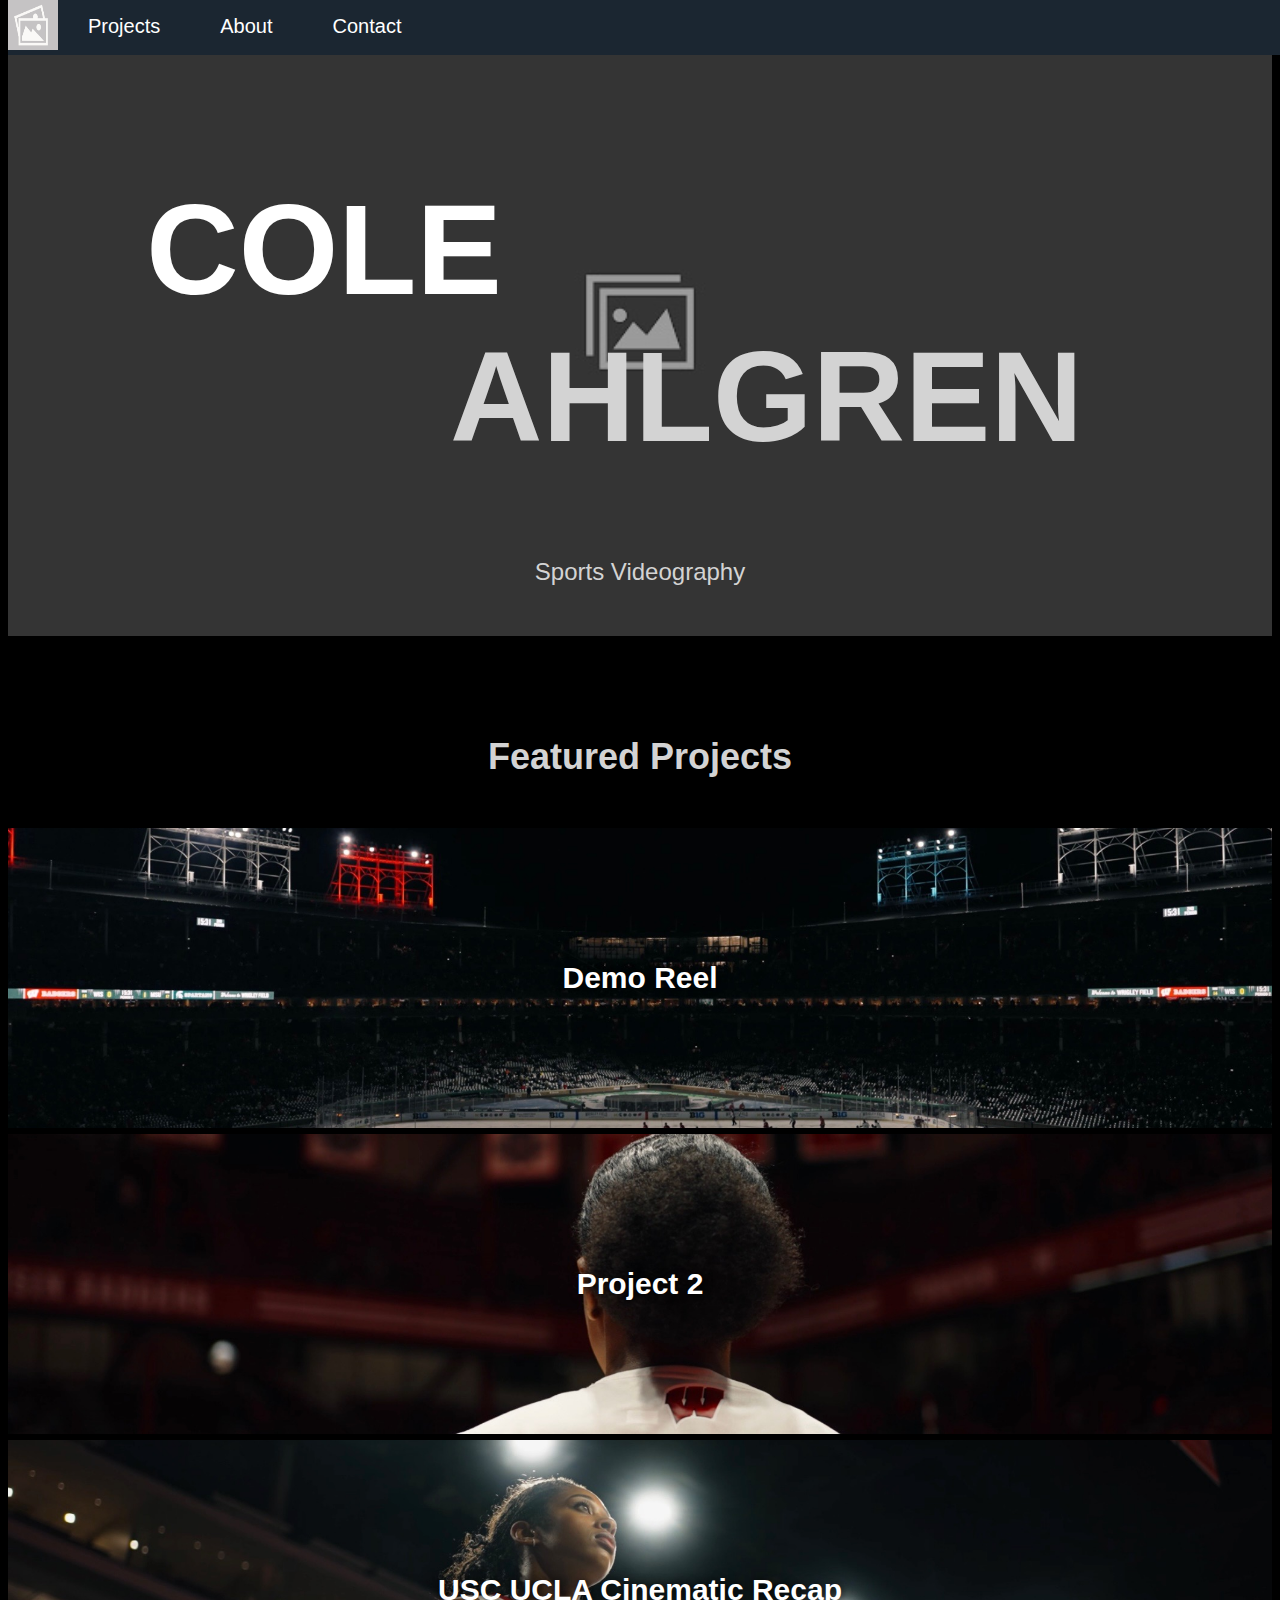
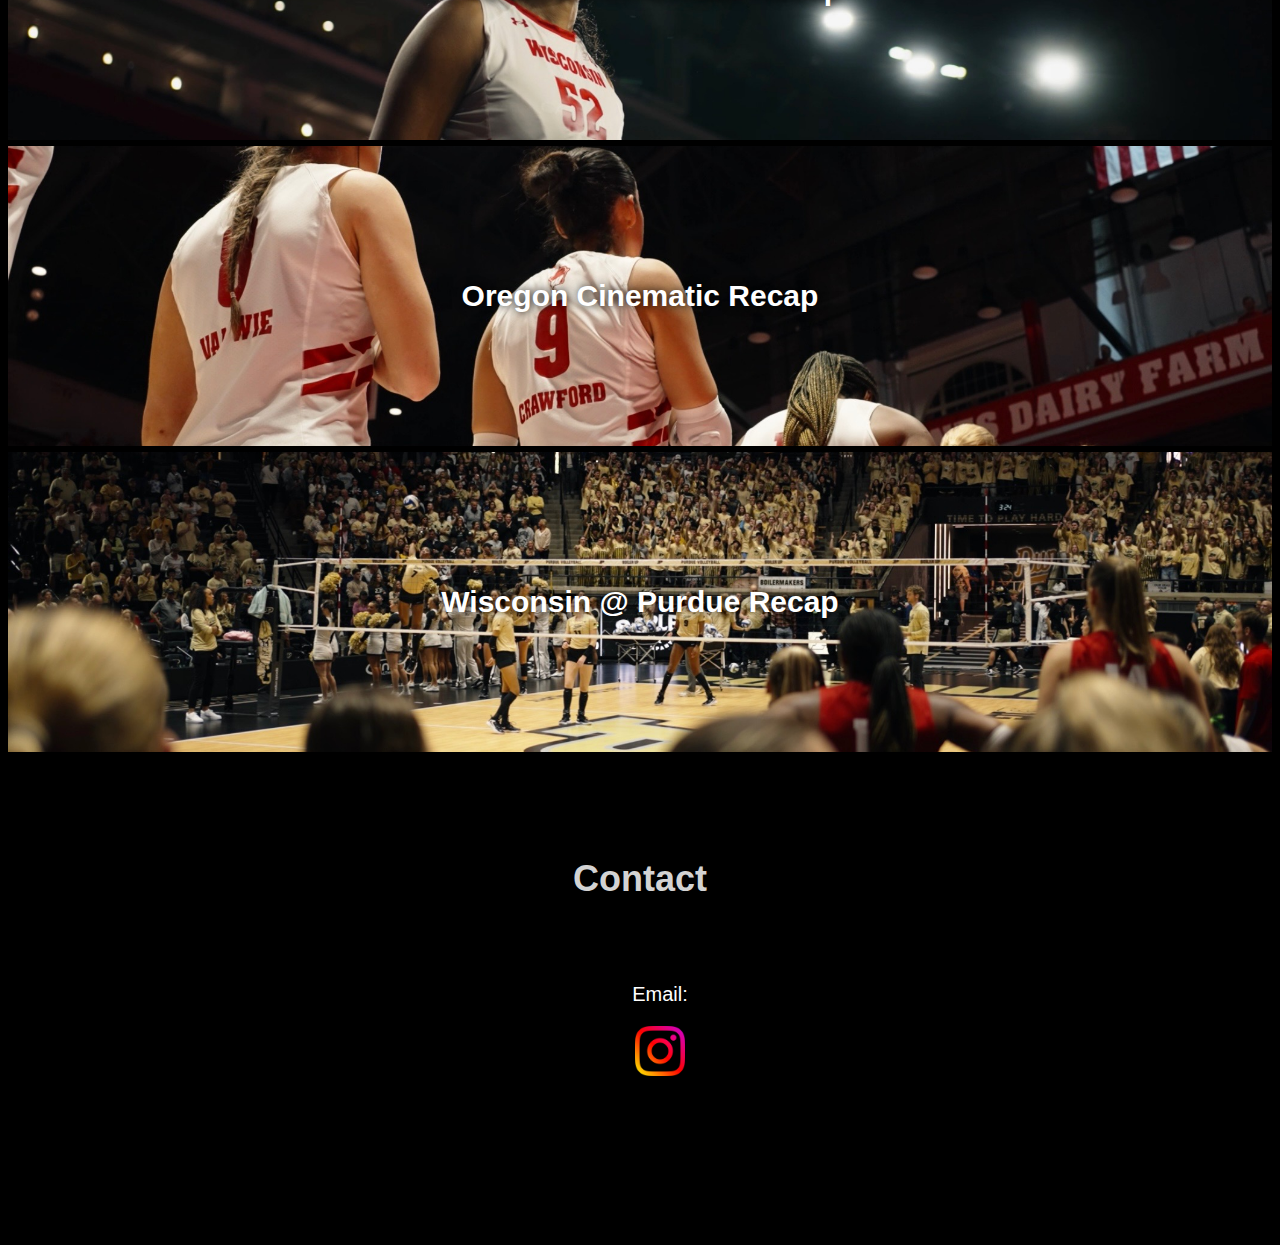
==== index.html @ 15a6d298 "Update index.html" ====
<!DOCTYPE html>
<html>
    <head>
        <title>COLE AHLGREN</title>
        <meta name="viewport" content="width=device-width, initial-scale=1.0">
        <link type="text/css" rel="stylesheet" href="main.css" />
        <style>

        </style>
    </head>
    <body>
      <body style="background-color:black;">
        <header style="z-index: 2;">

            <!-- Load an icon library to show a hamburger menu (bars) on small screens -->
                <link rel="stylesheet" href="https://cdnjs.cloudflare.com/ajax/libs/font-awesome/4.7.0/css/font-awesome.min.css">
                
                <div class="topnav" id="myTopnav">
                      <a href="https://kenquejadas.github.io/videography-portfolio/" class="active"><img src="images/placeholder.jpg" alt="alt text" style="width:50px;height:50px;padding:0px;"></a>
                      <a href="#projects" style="padding: 15px 30px;">Projects</a>
                      <a href="#about" style="padding: 15px 30px;">About</a>
                      <a href="#contact" style="padding: 15px 30px;">Contact</a>
                      <a href="javascript:void(0);" class="icon" onclick="myFunction()" style="padding: 15px 30px;">
                      <i class="fa fa-bars"></i>
                      </a>
                </div>
            
            <script>
                function myFunction() {
                  var x = document.getElementById("myTopnav");
                  if (x.className === "topnav") {
                    x.className += " responsive";
                  } else {
                    x.className = "topnav";
                  }
                }
            </script>

        </header>
         <div class="main-title" style="z-index: 0; position: sticky;">
            <br />
            <h1>
                <span style="padding-right:50%">COLE</span><br />
            	<span style="padding-left:20%; color:lightgray" >AHLGREN</span>
            </h1>
            <h3 class="header3">Sports Videography</h3>
        </div>
        
        <div id="projects" style="background-color: black; text-align: center;z-index: 0; position: sticky; width: 100%;">
            <h2>Featured Projects</h2>

<!-- Testing wide-screen projects button -->
            <div class="container">
              <a href="https://kenquejadas.github.io/videography-portfolio/projects">
                  <img src="images/IMG_5422.jpeg" alt="project thumbnail" style="width:100%;height:300px;z-index:0;object-fit:cover;">
              </a>
              <div class="image-text" ><a href="https://kenquejadas.github.io/videography-portfolio/project1">Demo Reel</a>
              </div>
            </div>
            <div class="container">
              <a href="https://kenquejadas.github.io/videography-portfolio/projects">
                  <img src="images/IMG_5425.jpeg" alt="project thumbnail" style="width:100%;height:300px;z-index:0;object-fit:cover;">
              </a>
              <div class="image-text" ><a href="https://kenquejadas.github.io/videography-portfolio/project2">Project 2</a>
              </div>
            </div>
            <div class="container">
              <a href="https://kenquejadas.github.io/videography-portfolio/projects">
                  <img src="images/IMG_5426.jpeg" alt="project thumbnail" style="width:100%;height:300px;z-index:0;object-fit:cover;">
              </a>
              <div class="image-text" ><a href="https://kenquejadas.github.io/videography-portfolio/project3">USC UCLA Cinematic Recap</a>
              </div>
            </div>
            <div class="container">
              <a href="https://kenquejadas.github.io/videography-portfolio/projects">
                  <img src="images/IMG_5429.jpeg" alt="project thumbnail" style="width:100%;height:300px;z-index:0;object-fit:cover;">
              </a>
              <div class="image-text" ><a href="https://kenquejadas.github.io/videography-portfolio/project4">Oregon Cinematic Recap</a>
              </div>
            </div>
            <div class="container">
              <a href="https://kenquejadas.github.io/videography-portfolio/projects">
                  <img src="images/IMG_5430.jpeg" alt="project thumbnail" style="width:100%;height:300px;z-index:0;object-fit:cover;">
              </a>
              <div class="image-text" ><a href="https://kenquejadas.github.io/videography-portfolio/project5">Wisconsin @ Purdue Recap</a>
              </div>
            </div>
    
        </div>

        <div id="contact" style="z-index: 0; position: sticky;">
            <h2>Contact</h2>
            <ul style="margin:5%; display: block; text-align: center;">
                    <li style="float:none;"><a style="font-size:20px;font-weight:normal;margin:5px;margin-bottom:20px;" href="mailto:someone@example.com">Email: </a>
                    <li style="float:none;"><a href="https://www.instagram.com/coleahlgren_/">
                        <img src="images/instagram.png" alt="Instagram" style="width:50px;height:50px; margin-bottom: 100px;"></a>
        </ul>
        </div>
        
    </body>
</html>
---- main.css ----
html {
  scroll-behavior: smooth;
}

/* TopNav responsive navigation bar */
.topnav {
  overflow: hidden;
  background-color: #1B2631;
  position: fixed; /* Set the navbar to fixed position */
  top: 0;
  width: 100%; /* Full width */
}

/* Style the links inside the navigation bar */
.topnav a {
  float: left;
  display: block;
  text-align: center;
  text-decoration: none;
  font-size: 20px;
  font-weight: normal;
}

/* Change the color of links on hover */
.topnav a:hover {
  color: lightblue;
  background-color: #212F3D;
}

/* Add an active class to highlight the current page */
.topnav a.active {
  color: #CCCCFF;
  background-color: 18212A;
}

/* Hide the link that should open and close the topnav on small screens */
.topnav .icon {
  display: none;
}
@media screen and (max-width: 600px) {
  .topnav a:not(:first-child) {display: none;}
  .topnav a.icon {
    float: right;
    display: block;
  }
}

@media screen and (max-width: 600px) {
  .topnav.responsive {position: relative;}
  .topnav.responsive .icon {
    position: absolute;
    right: 0;
    top: 0;
  }
  .topnav.responsive a {
    float: none;
    display: block;
    text-align: left;
  }
}

.main-title {
	background-image: url("images/placeholder-dark.jpg"); 
	background-size: contain;
	background-position: center;
}


/* ----------------------------------- */
/* WIDE SCREEN THUMBNAIL WITH TEXT */

/* Container holding the image and the text */
.container {
	position: relative;
	text-align: center;
	color: white;
	width: 100%;
}

.image-text a {
  position: absolute;
  top: 0%;
  line-height: 300px;
  z-index: 1;
  font-color: White;
  font-size: 30px;
  width: 100%;
  max-height: 300px;
  text-shadow: black 1px 0 10px;
}

.image-text a:hover {
  	background-color: Crimson;
	opacity: 0.8;
}

/* ----------------------------------- */

a {
	color: white;
	display: block;
	background-color: transparent;
	text-decoration: none;
	font-weight: bold;
	font-size: 24px;
	font-family: Helvetica, Arial, sans-serif;
}

.CTA {
 	color: #AFEEEE;
	display: block;
	display: inline;
	padding: 8px;
	border-radius: 20px;
	background-color: #76D7C4;
	text-decoration: none;
	text-color: white;
	font-weight: bold;
	font-size: 28px;
	font-family: Helvetica, Arial, sans-serif;
}

header {
	font-family: Helvetica, Arial, sans-serif;
	position: fixed;
	top: 0;
	width: 100%;
      }

h1 {
	text-align: center;
	color: white;
	margin-top: 150px;
	margin-bottom: 2px;
	font-size: 10vw;
	font-family: Helvetica, Arial, sans-serif;
}
.header3 {
	text-align: center;
	color: LightGray;
	padding-top: 5vw;
	padding-bottom: 50px;
	font-size: 24px;
	font-weight: normal;
	font-family: Helvetica, Arial, sans-serif;
}

h2 {
	text-align: center;
	color: lightgrey;
	padding-top: 70px;
  	padding-left: 8%;
	padding-right: 8%;
	padding-bottom: 20px;
	font-size: 36px;
	font-family: Helvetica, Arial, sans-serif;
}

h3 {
	color: lightgrey;
  	padding-left: 8%;
	padding-right: 8%;
	padding-bottom: 20px;
	font-size: 5vw;
	font-family: Helvetica, Arial, sans-serif;
}

p {
  	text-align: left;
	color: #DCDCDC;
	margin-bottom: 15px;
	font-family: Helvetica, Arial, sans-serif;
	line-height: 1.5;
}
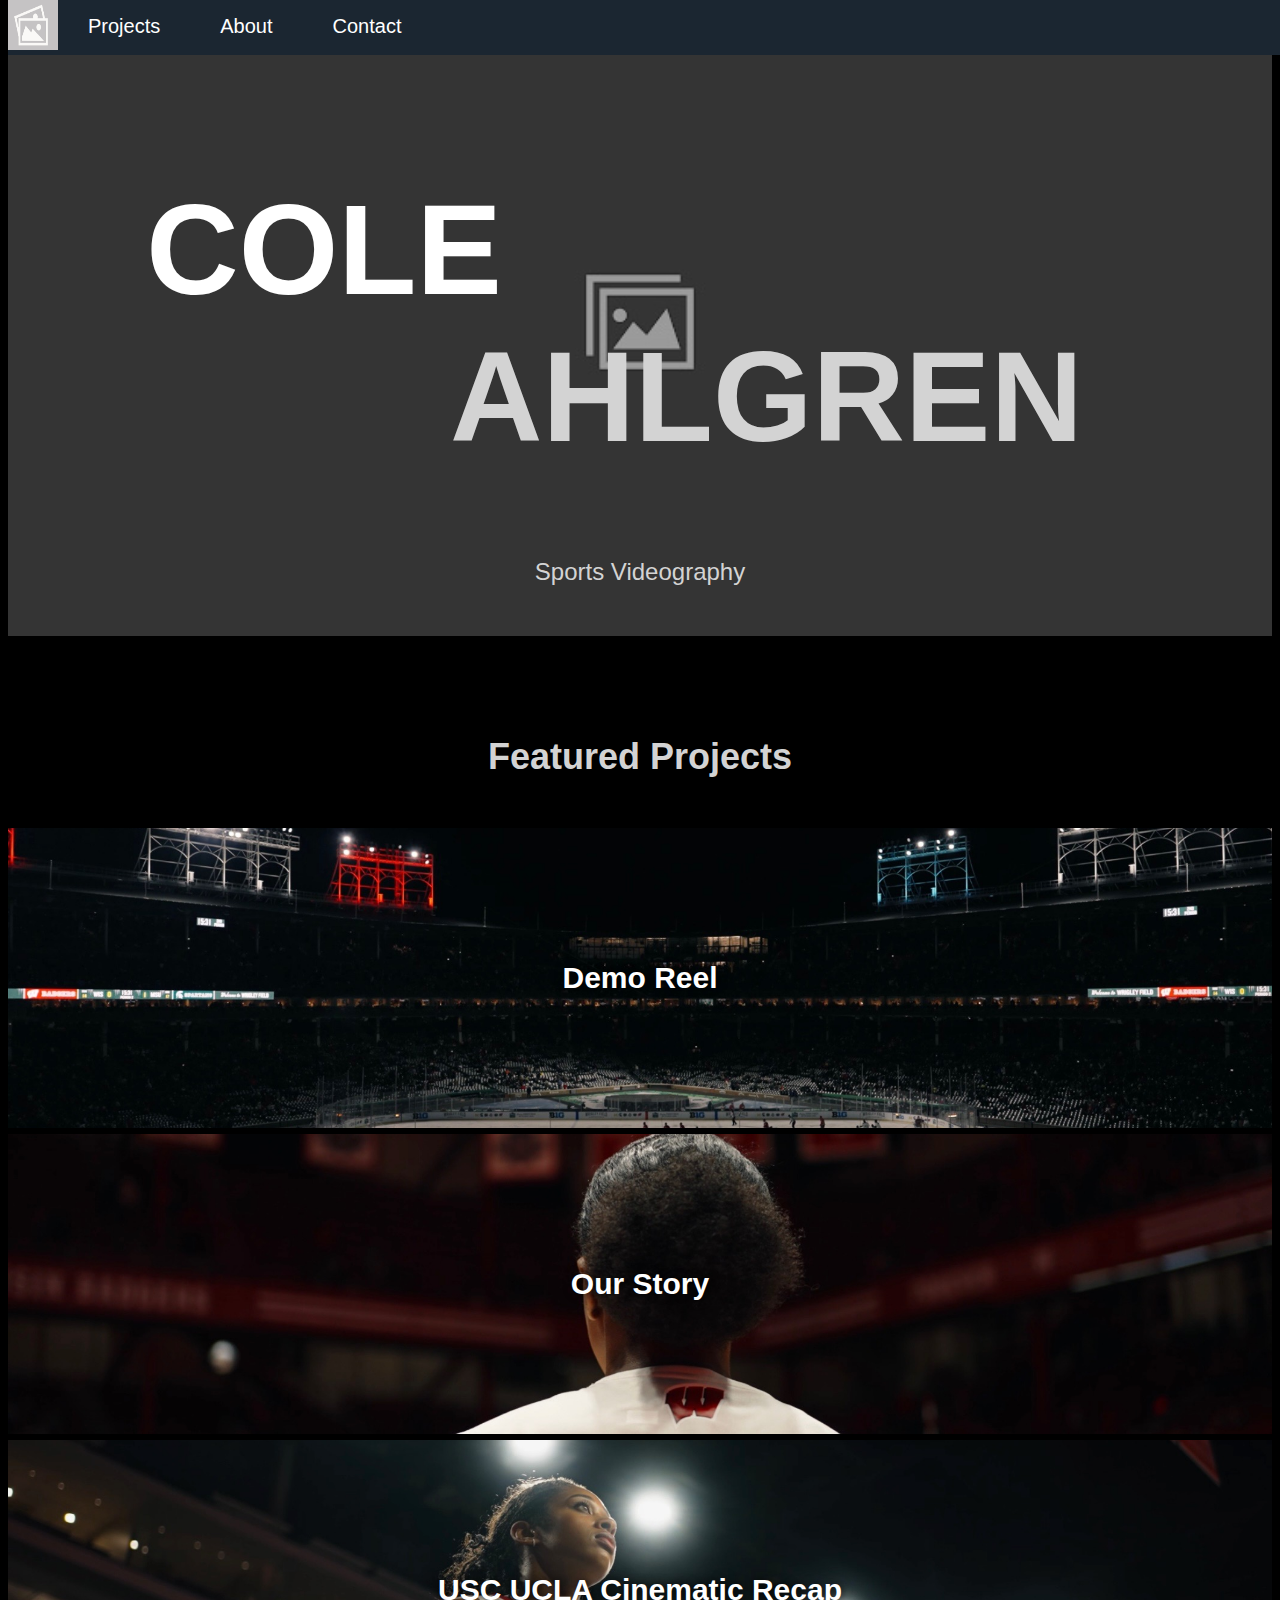
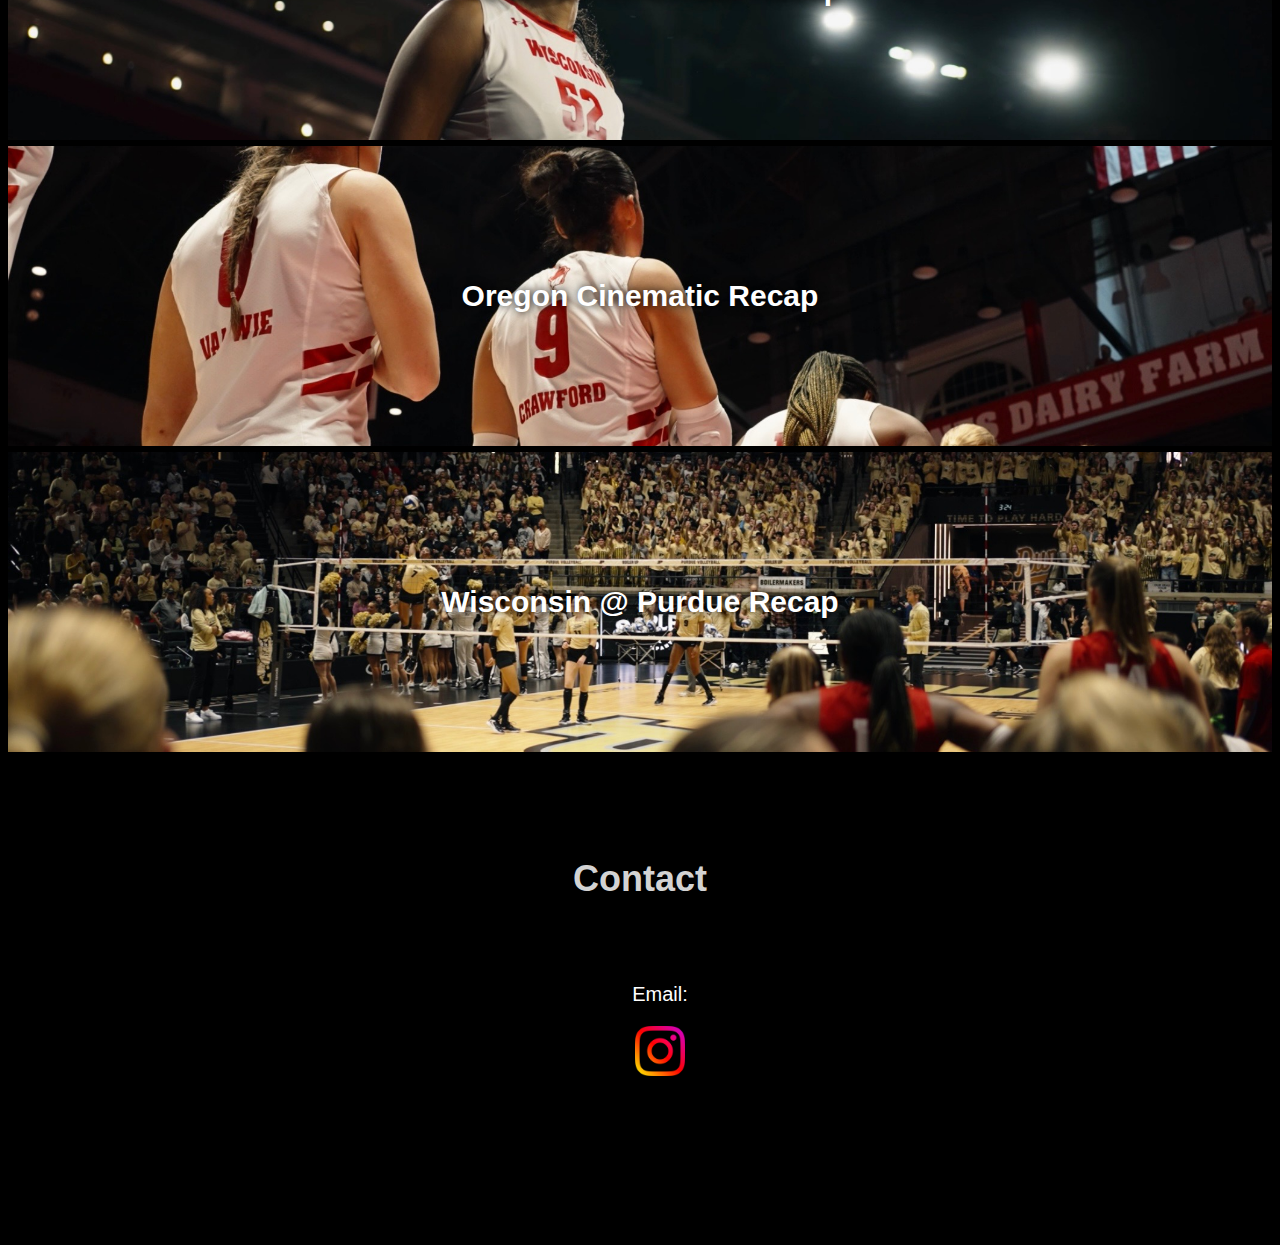
==== commit 123429f6: "Update index.html" ====
--- a/index.html
+++ b/index.html
@@ -61,7 +61,7 @@
               <a href="https://kenquejadas.github.io/videography-portfolio/projects">
                   <img src="images/IMG_5425.jpeg" alt="project thumbnail" style="width:100%;height:300px;z-index:0;object-fit:cover;">
               </a>
-              <div class="image-text" ><a href="https://kenquejadas.github.io/videography-portfolio/project2">Project 2</a>
+              <div class="image-text" ><a href="https://kenquejadas.github.io/videography-portfolio/project2">Our Story</a>
               </div>
             </div>
             <div class="container">
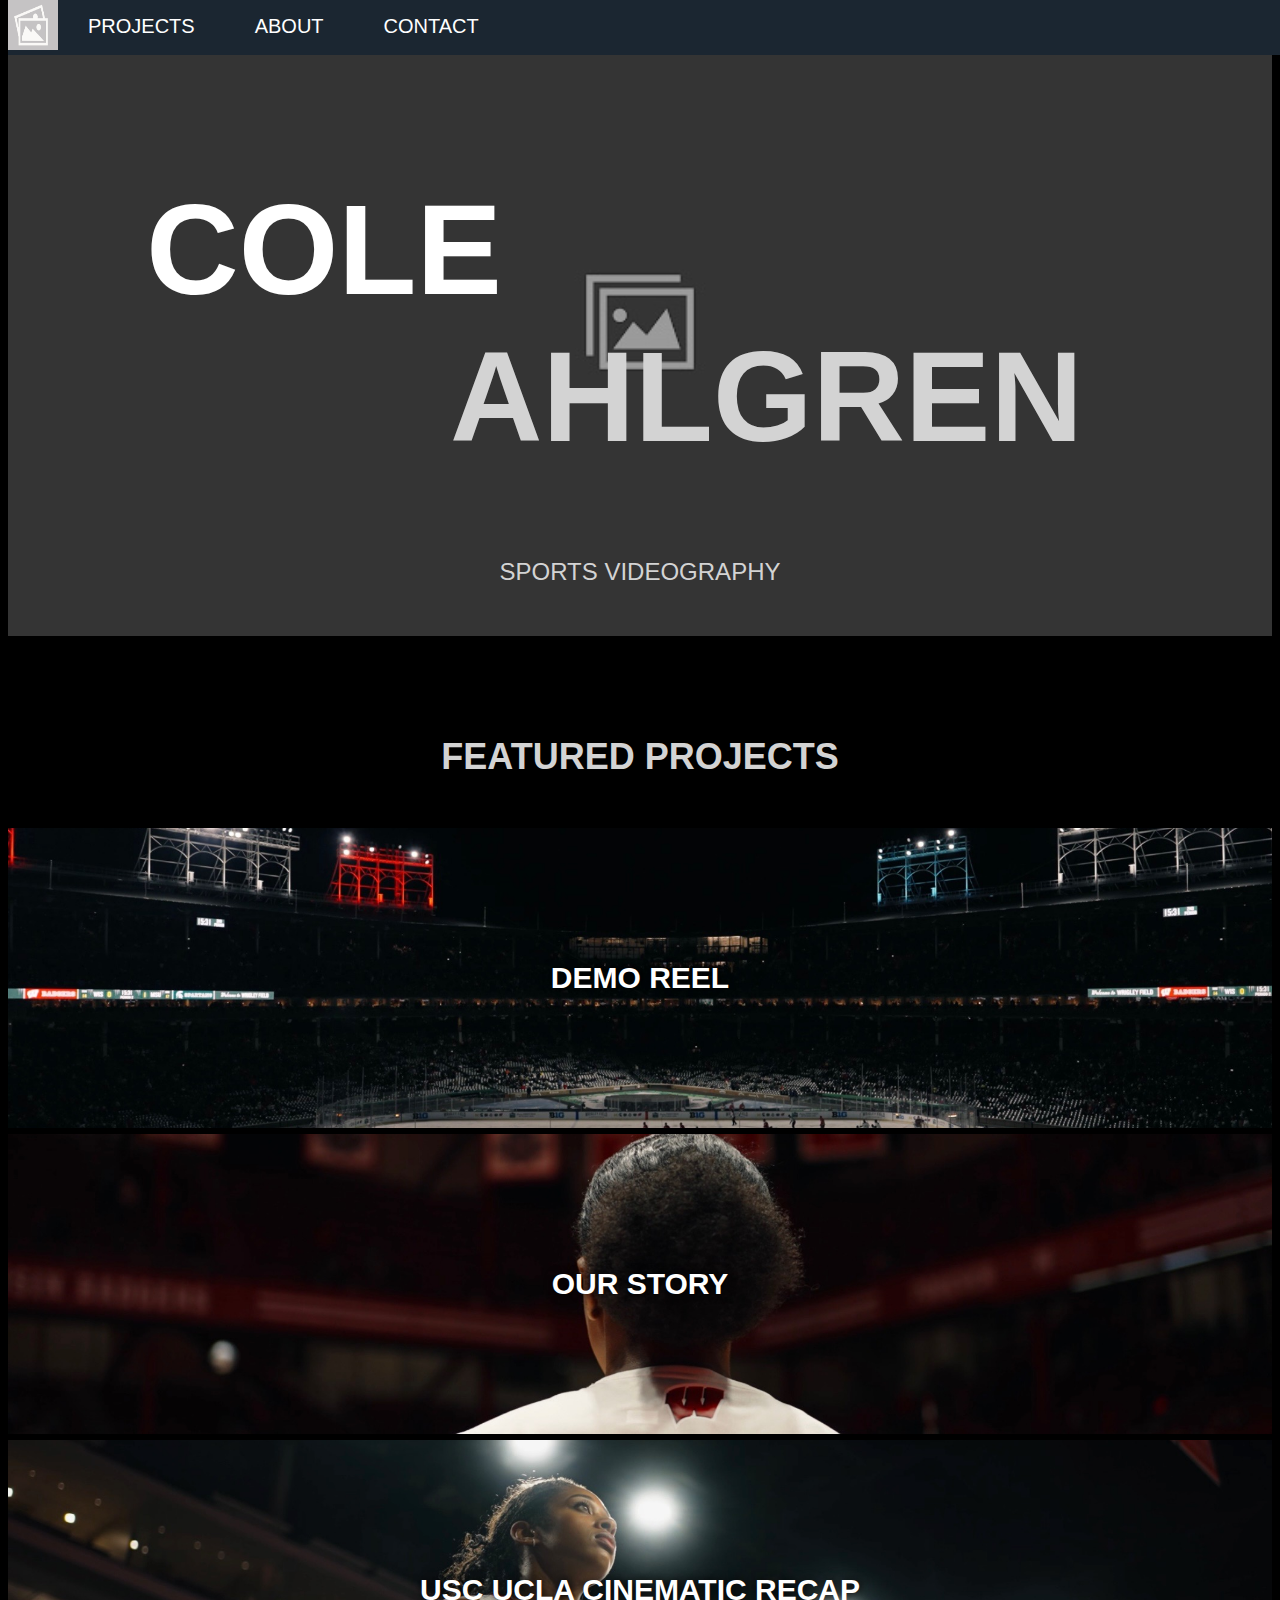
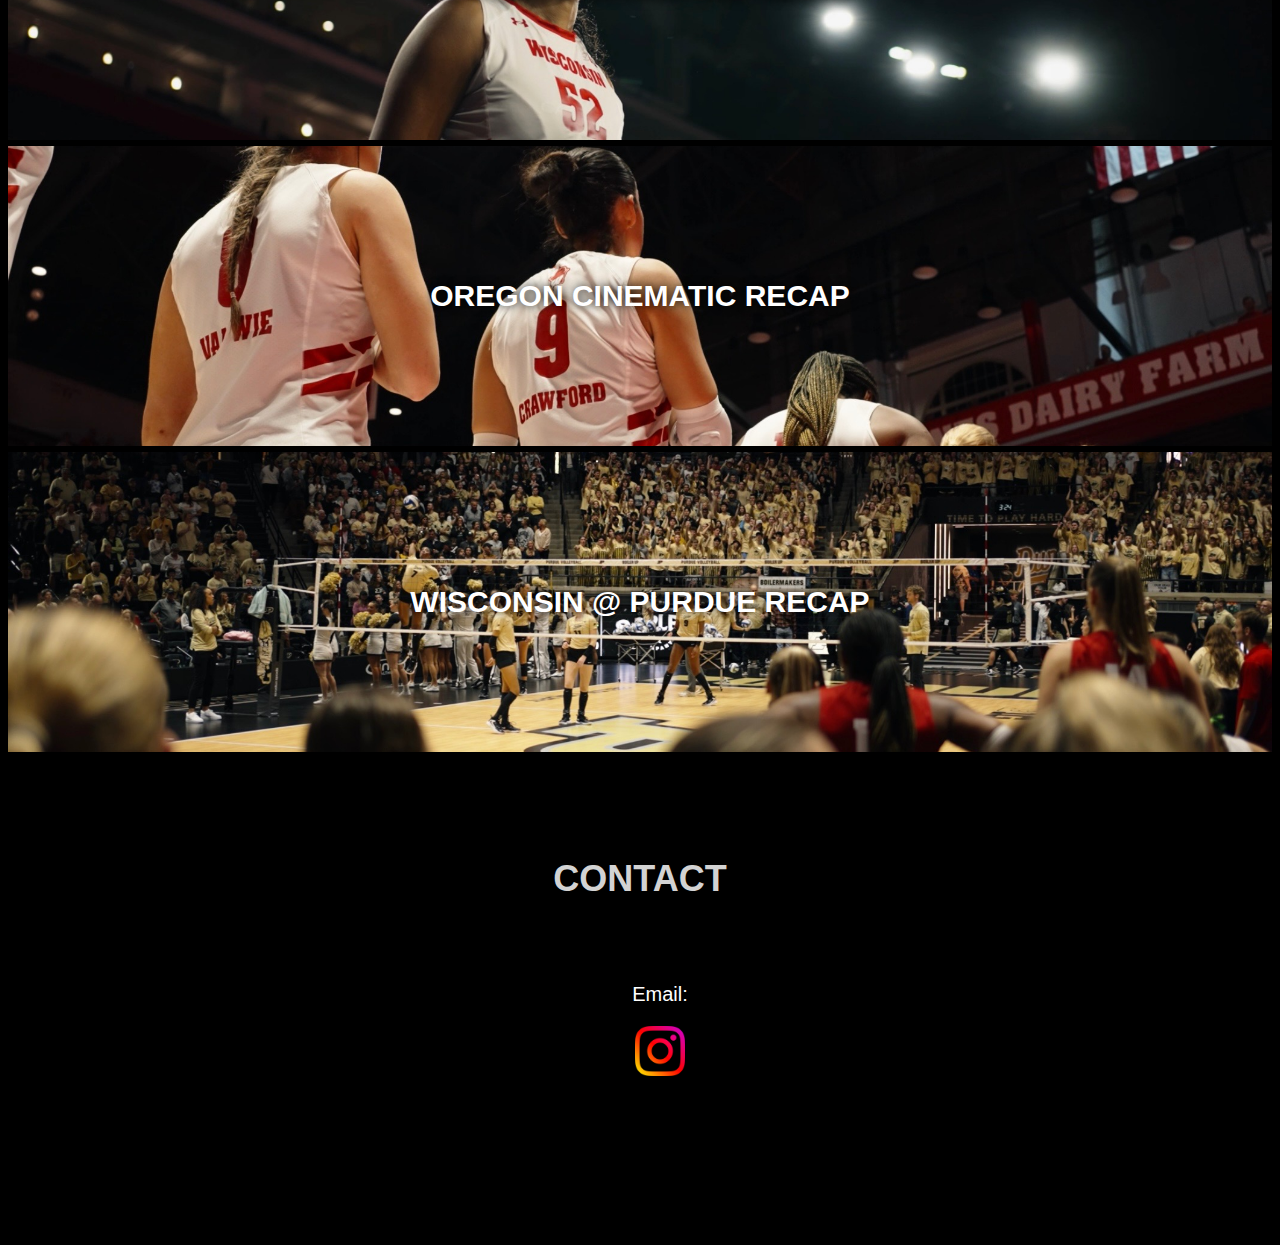
==== commit a8fef4b9: "Update index.html" ====
--- a/index.html
+++ b/index.html
@@ -17,9 +17,9 @@
                 
                 <div class="topnav" id="myTopnav">
                       <a href="https://kenquejadas.github.io/videography-portfolio/" class="active"><img src="images/placeholder.jpg" alt="alt text" style="width:50px;height:50px;padding:0px;"></a>
-                      <a href="#projects" style="padding: 15px 30px;">Projects</a>
-                      <a href="#about" style="padding: 15px 30px;">About</a>
-                      <a href="#contact" style="padding: 15px 30px;">Contact</a>
+                      <a href="#projects" style="padding: 15px 30px;">PROJECTS</a>
+                      <a href="#about" style="padding: 15px 30px;">ABOUT</a>
+                      <a href="#contact" style="padding: 15px 30px;">CONTACT</a>
                       <a href="javascript:void(0);" class="icon" onclick="myFunction()" style="padding: 15px 30px;">
                       <i class="fa fa-bars"></i>
                       </a>
@@ -43,53 +43,53 @@
                 <span style="padding-right:50%">COLE</span><br />
             	<span style="padding-left:20%; color:lightgray" >AHLGREN</span>
             </h1>
-            <h3 class="header3">Sports Videography</h3>
+            <h3 class="header3">SPORTS VIDEOGRAPHY</h3>
         </div>
         
         <div id="projects" style="background-color: black; text-align: center;z-index: 0; position: sticky; width: 100%;">
-            <h2>Featured Projects</h2>
+            <h2>FEATURED PROJECTS</h2>
 
 <!-- Testing wide-screen projects button -->
             <div class="container">
               <a href="https://kenquejadas.github.io/videography-portfolio/projects">
                   <img src="images/IMG_5422.jpeg" alt="project thumbnail" style="width:100%;height:300px;z-index:0;object-fit:cover;">
               </a>
-              <div class="image-text" ><a href="https://kenquejadas.github.io/videography-portfolio/project1">Demo Reel</a>
+              <div class="image-text" ><a href="https://kenquejadas.github.io/videography-portfolio/project1">DEMO REEL</a>
               </div>
             </div>
             <div class="container">
               <a href="https://kenquejadas.github.io/videography-portfolio/projects">
                   <img src="images/IMG_5425.jpeg" alt="project thumbnail" style="width:100%;height:300px;z-index:0;object-fit:cover;">
               </a>
-              <div class="image-text" ><a href="https://kenquejadas.github.io/videography-portfolio/project2">Our Story</a>
+              <div class="image-text" ><a href="https://kenquejadas.github.io/videography-portfolio/project2">OUR STORY</a>
               </div>
             </div>
             <div class="container">
               <a href="https://kenquejadas.github.io/videography-portfolio/projects">
                   <img src="images/IMG_5426.jpeg" alt="project thumbnail" style="width:100%;height:300px;z-index:0;object-fit:cover;">
               </a>
-              <div class="image-text" ><a href="https://kenquejadas.github.io/videography-portfolio/project3">USC UCLA Cinematic Recap</a>
+              <div class="image-text" ><a href="https://kenquejadas.github.io/videography-portfolio/project3">USC UCLA CINEMATIC RECAP</a>
               </div>
             </div>
             <div class="container">
               <a href="https://kenquejadas.github.io/videography-portfolio/projects">
                   <img src="images/IMG_5429.jpeg" alt="project thumbnail" style="width:100%;height:300px;z-index:0;object-fit:cover;">
               </a>
-              <div class="image-text" ><a href="https://kenquejadas.github.io/videography-portfolio/project4">Oregon Cinematic Recap</a>
+              <div class="image-text" ><a href="https://kenquejadas.github.io/videography-portfolio/project4">OREGON CINEMATIC RECAP</a>
               </div>
             </div>
             <div class="container">
               <a href="https://kenquejadas.github.io/videography-portfolio/projects">
                   <img src="images/IMG_5430.jpeg" alt="project thumbnail" style="width:100%;height:300px;z-index:0;object-fit:cover;">
               </a>
-              <div class="image-text" ><a href="https://kenquejadas.github.io/videography-portfolio/project5">Wisconsin @ Purdue Recap</a>
+              <div class="image-text" ><a href="https://kenquejadas.github.io/videography-portfolio/project5">WISCONSIN @ PURDUE RECAP</a>
               </div>
             </div>
     
         </div>
 
         <div id="contact" style="z-index: 0; position: sticky;">
-            <h2>Contact</h2>
+            <h2>CONTACT</h2>
             <ul style="margin:5%; display: block; text-align: center;">
                     <li style="float:none;"><a style="font-size:20px;font-weight:normal;margin:5px;margin-bottom:20px;" href="mailto:someone@example.com">Email: </a>
                     <li style="float:none;"><a href="https://www.instagram.com/coleahlgren_/">
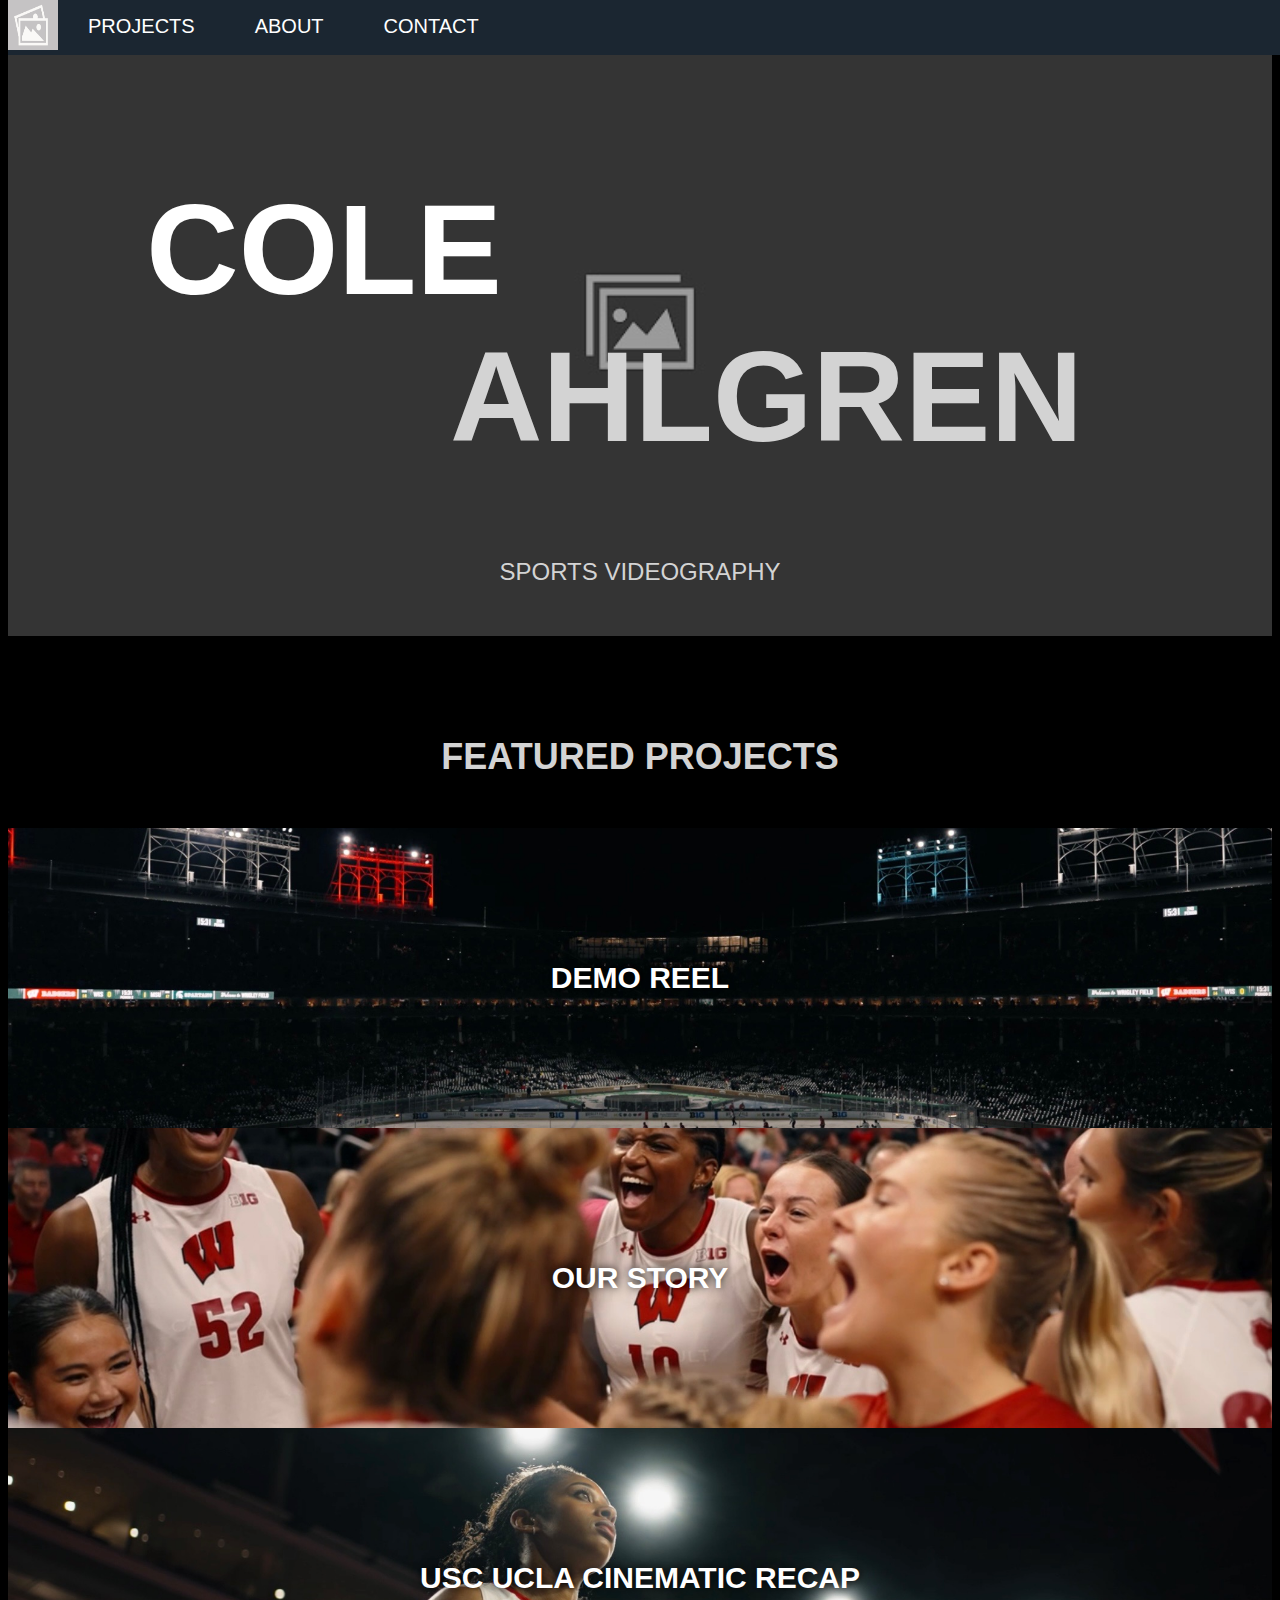
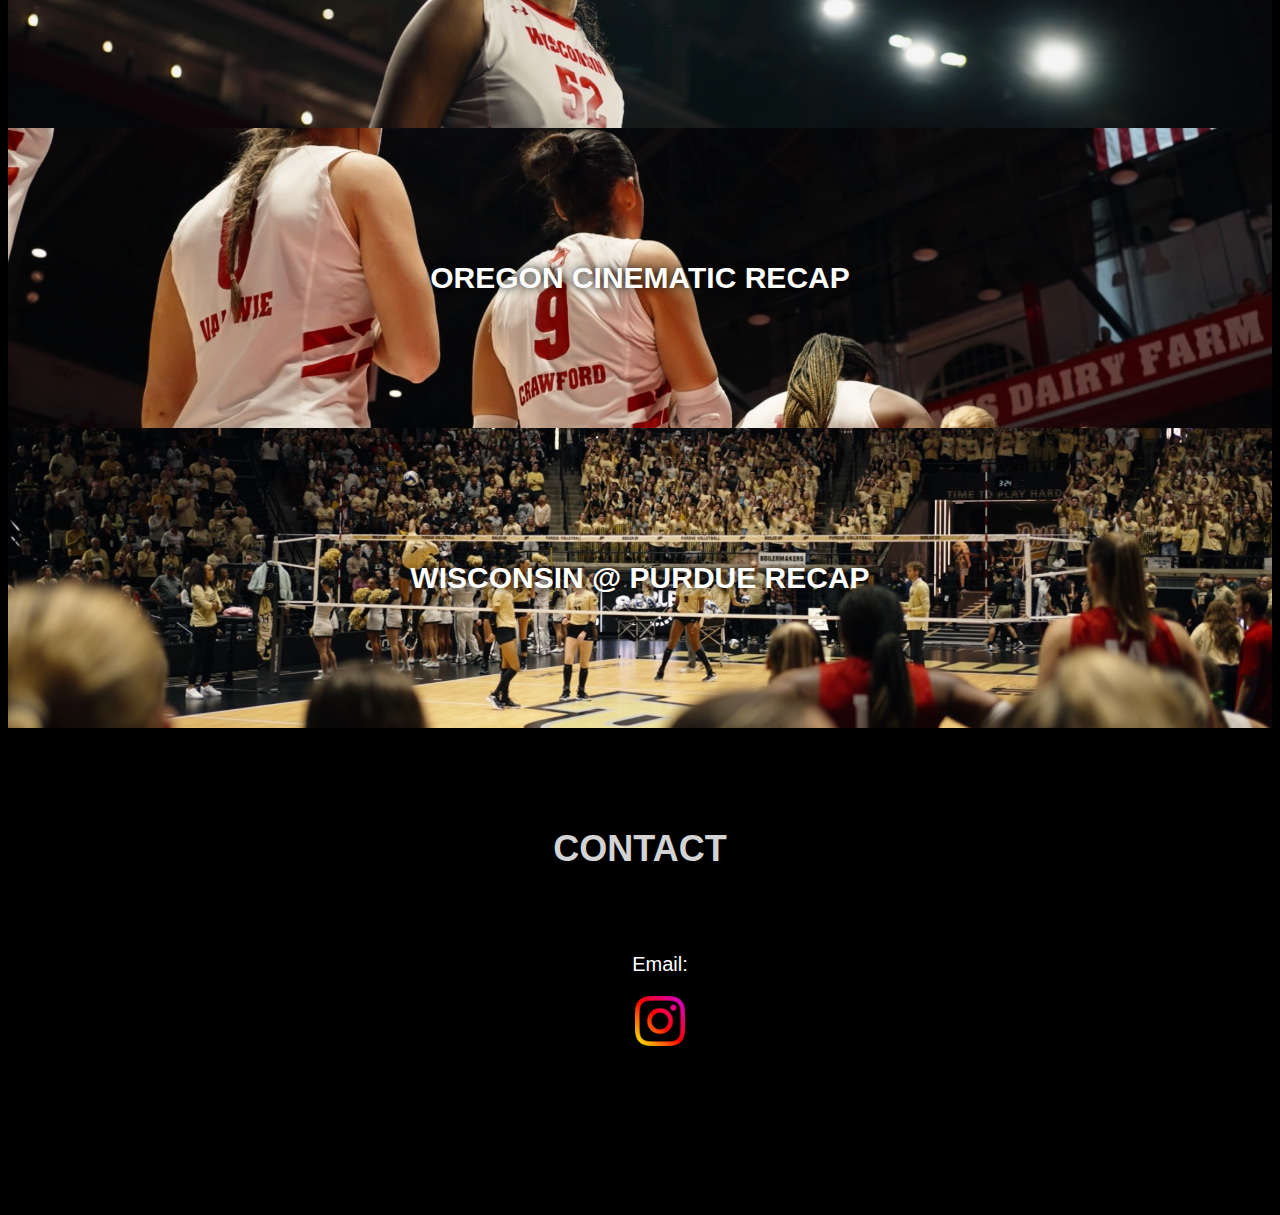
==== commit cdb6f79d: "Update index.html" ====
--- a/index.html
+++ b/index.html
@@ -59,7 +59,7 @@
             </div>
             <div class="container">
               <a href="https://kenquejadas.github.io/videography-portfolio/projects">
-                  <img src="images/IMG_5425.jpeg" alt="project thumbnail" style="width:100%;height:300px;z-index:0;object-fit:cover;">
+                  <img src="images/IMG_5471.jpeg" alt="project thumbnail" style="width:100%;height:300px;z-index:0;object-fit:cover;">
               </a>
               <div class="image-text" ><a href="https://kenquejadas.github.io/videography-portfolio/project2">OUR STORY</a>
               </div>
--- a/main.css
+++ b/main.css
@@ -75,21 +75,24 @@
 	text-align: center;
 	color: white;
 	width: 100%;
+	max-height: 300px;
 }
 
 .image-text a {
   position: absolute;
-  top: 0%;
-  line-height: 300px;
+  line-height: 40px;
   z-index: 1;
   font-color: White;
   font-size: 30px;
   width: 100%;
   max-height: 300px;
   text-shadow: black 1px 0 10px;
+  top: 50%;
+  left: 50%;
+  transform: translate(-50%, -50%);
 }
 
-.image-text a:hover {
+.container:hover {
   	background-color: Crimson;
 	opacity: 0.8;
 }
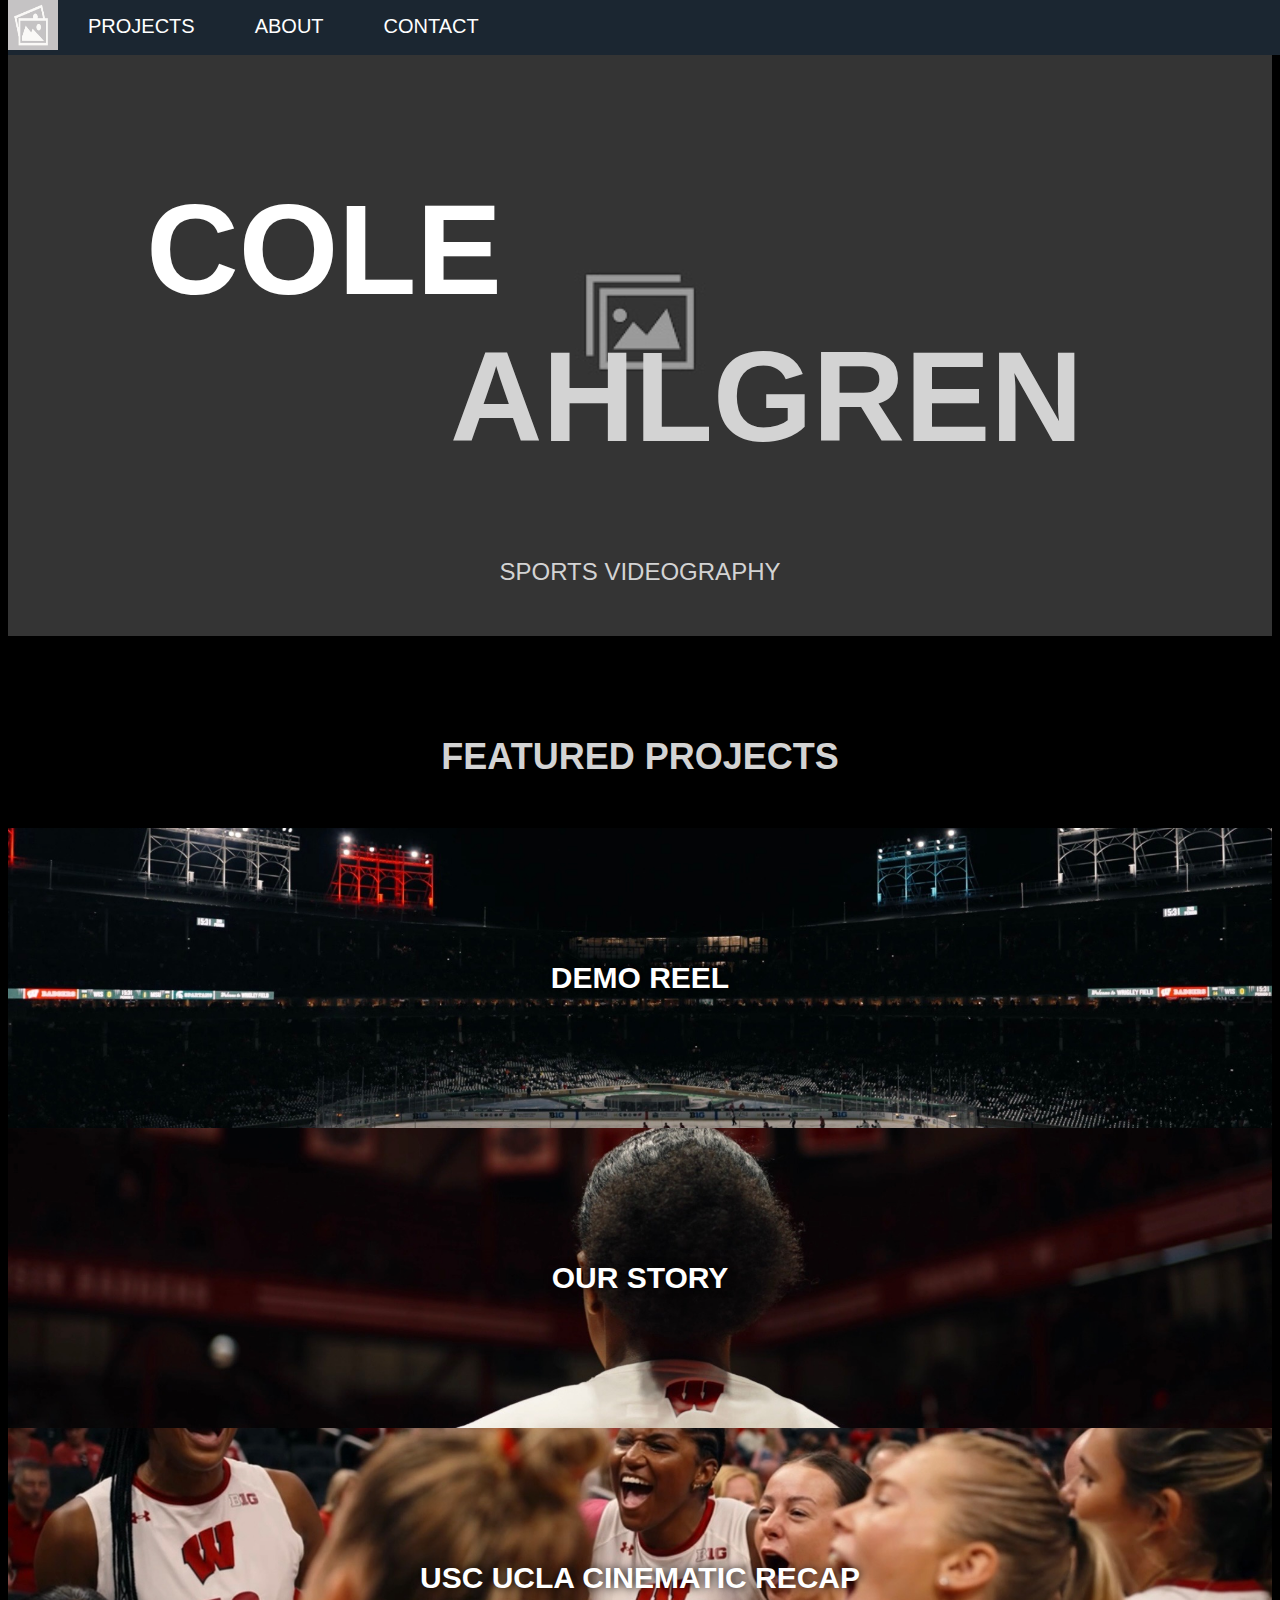
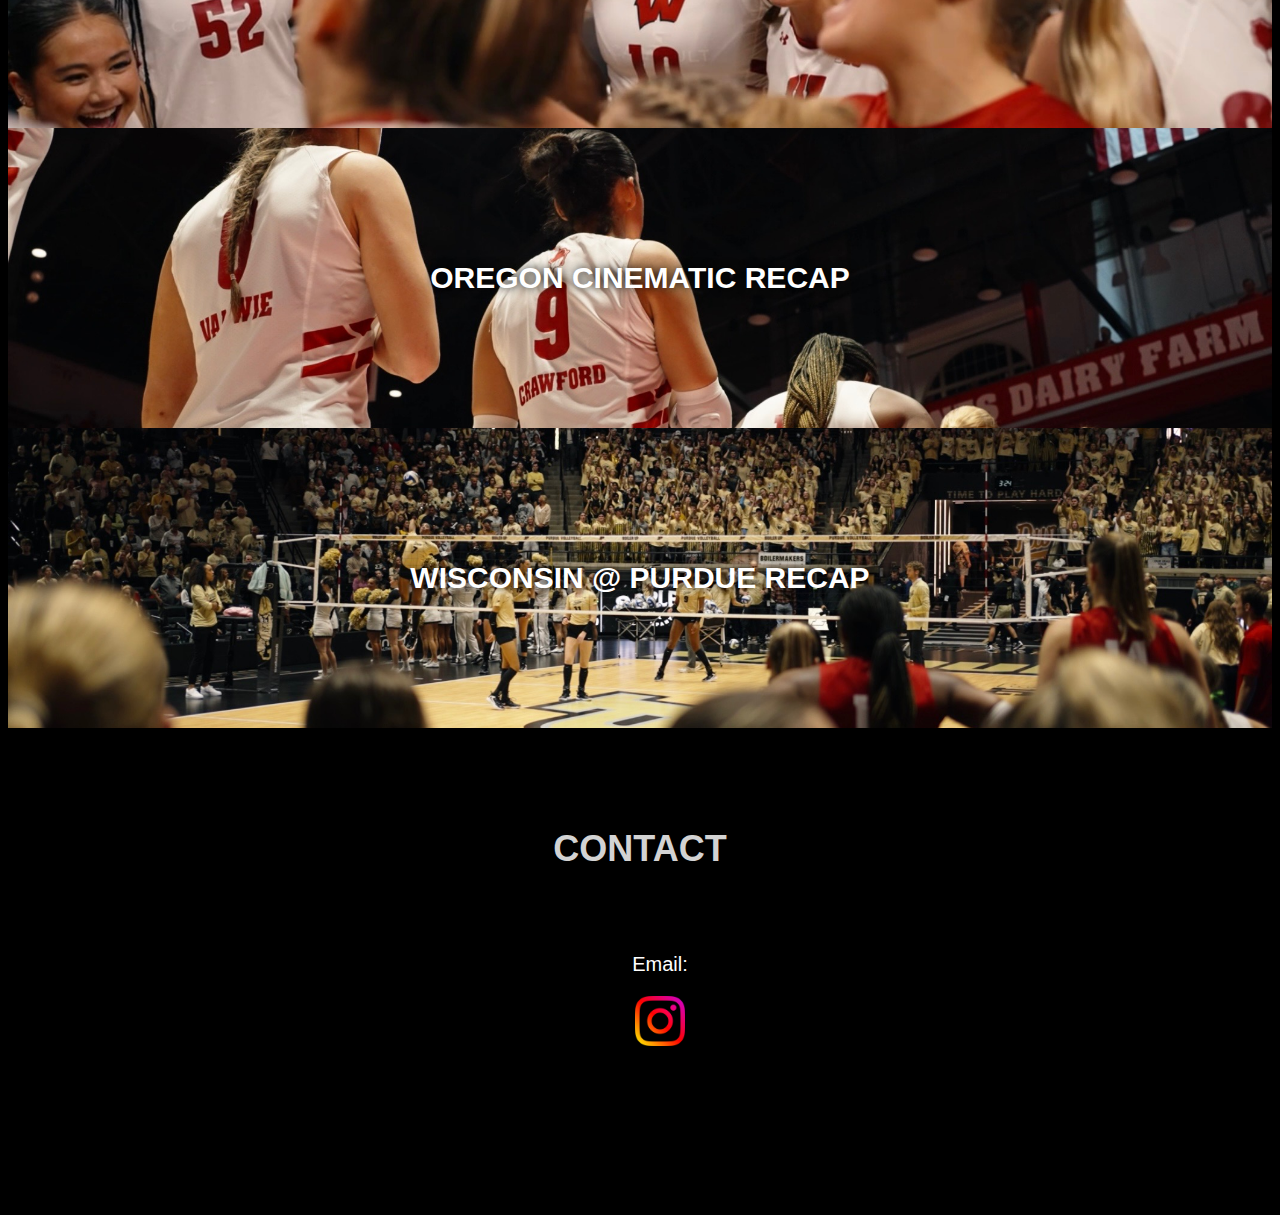
==== commit f8447f89: "Update index.html" ====
--- a/index.html
+++ b/index.html
@@ -59,14 +59,14 @@
             </div>
             <div class="container">
               <a href="https://kenquejadas.github.io/videography-portfolio/projects">
-                  <img src="images/IMG_5471.jpeg" alt="project thumbnail" style="width:100%;height:300px;z-index:0;object-fit:cover;">
+                  <img src="images/IMG_5425.jpeg" alt="project thumbnail" style="width:100%;height:300px;z-index:0;object-fit:cover;">
               </a>
               <div class="image-text" ><a href="https://kenquejadas.github.io/videography-portfolio/project2">OUR STORY</a>
               </div>
             </div>
             <div class="container">
               <a href="https://kenquejadas.github.io/videography-portfolio/projects">
-                  <img src="images/IMG_5426.jpeg" alt="project thumbnail" style="width:100%;height:300px;z-index:0;object-fit:cover;">
+                  <img src="images/IMG_5471.jpeg" alt="project thumbnail" style="width:100%;height:300px;z-index:0;object-fit:cover;">
               </a>
               <div class="image-text" ><a href="https://kenquejadas.github.io/videography-portfolio/project3">USC UCLA CINEMATIC RECAP</a>
               </div>
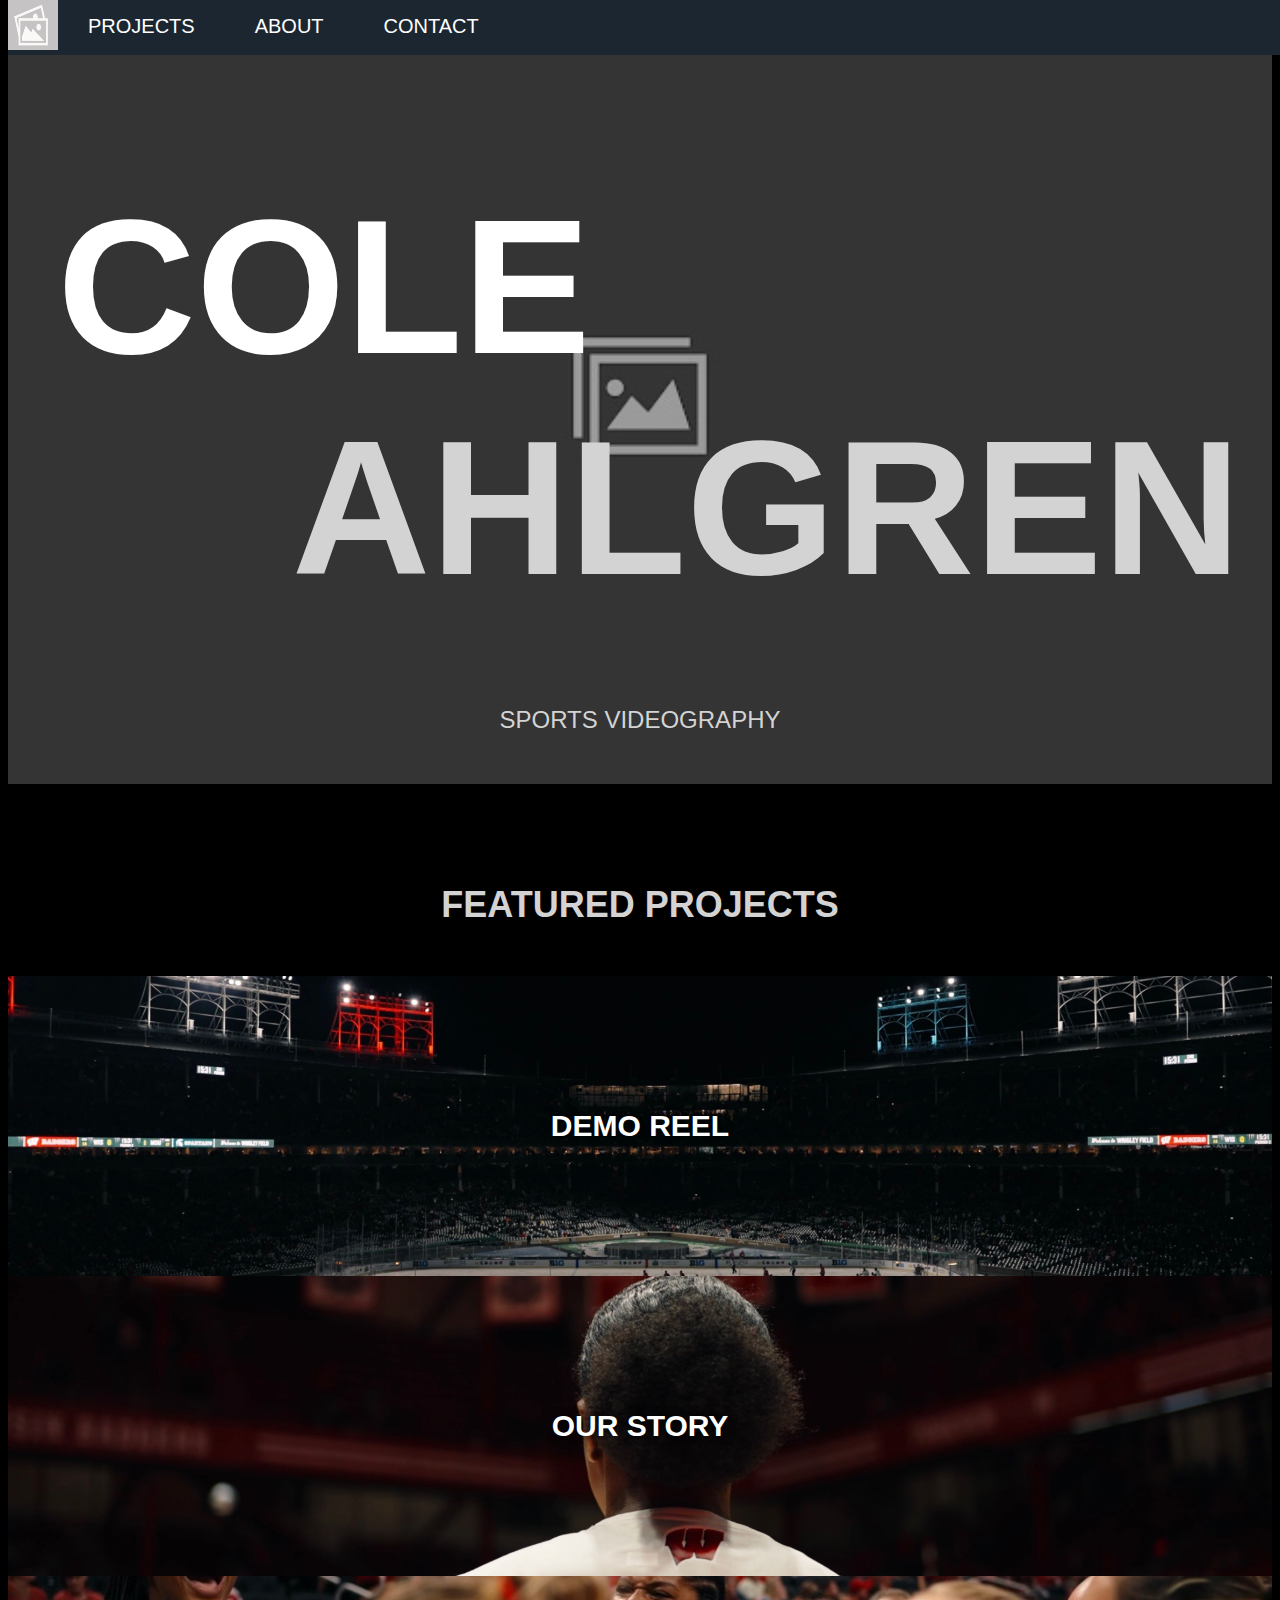
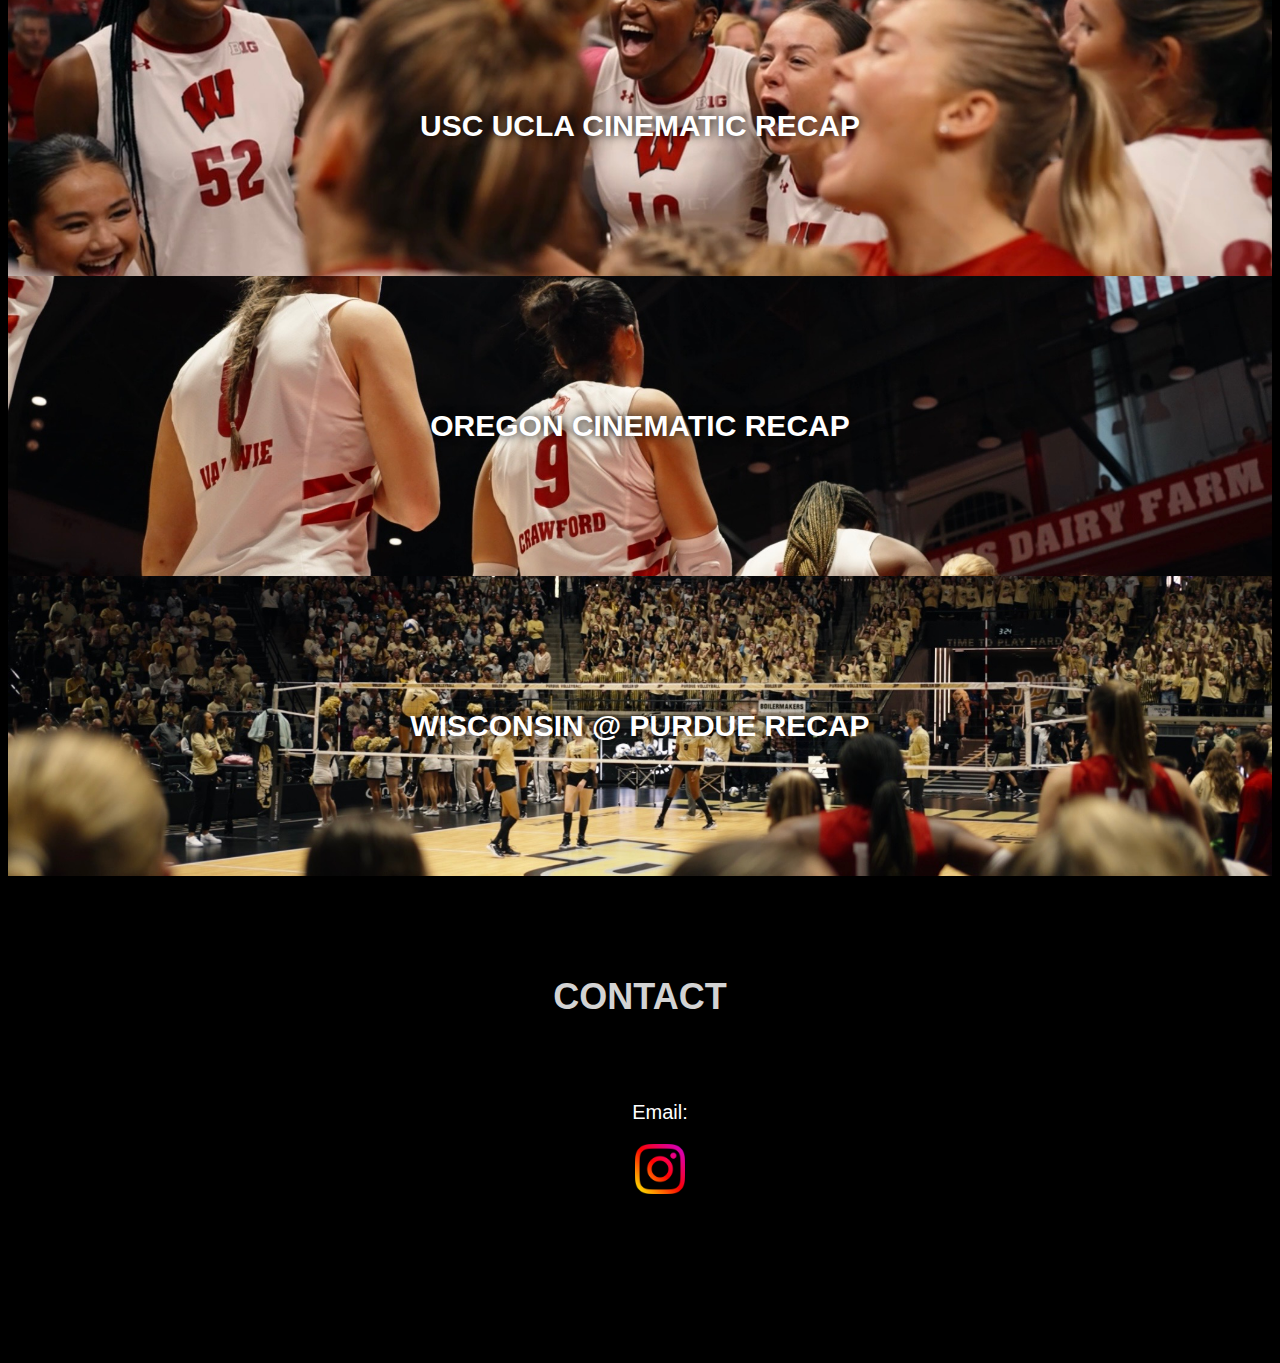
==== commit 556f53ec: "Update index.html" ====
--- a/index.html
+++ b/index.html
@@ -51,35 +51,35 @@
 
 <!-- Testing wide-screen projects button -->
             <div class="container">
-              <a href="https://kenquejadas.github.io/videography-portfolio/projects">
+              <a href="https://kenquejadas.github.io/videography-portfolio/project1">
                   <img src="images/IMG_5422.jpeg" alt="project thumbnail" style="width:100%;height:300px;z-index:0;object-fit:cover;">
               </a>
               <div class="image-text" ><a href="https://kenquejadas.github.io/videography-portfolio/project1">DEMO REEL</a>
               </div>
             </div>
             <div class="container">
-              <a href="https://kenquejadas.github.io/videography-portfolio/projects">
+              <a href="https://kenquejadas.github.io/videography-portfolio/project2">
                   <img src="images/IMG_5425.jpeg" alt="project thumbnail" style="width:100%;height:300px;z-index:0;object-fit:cover;">
               </a>
               <div class="image-text" ><a href="https://kenquejadas.github.io/videography-portfolio/project2">OUR STORY</a>
               </div>
             </div>
             <div class="container">
-              <a href="https://kenquejadas.github.io/videography-portfolio/projects">
+              <a href="https://kenquejadas.github.io/videography-portfolio/project3">
                   <img src="images/IMG_5471.jpeg" alt="project thumbnail" style="width:100%;height:300px;z-index:0;object-fit:cover;">
               </a>
               <div class="image-text" ><a href="https://kenquejadas.github.io/videography-portfolio/project3">USC UCLA CINEMATIC RECAP</a>
               </div>
             </div>
             <div class="container">
-              <a href="https://kenquejadas.github.io/videography-portfolio/projects">
+              <a href="https://kenquejadas.github.io/videography-portfolio/project4">
                   <img src="images/IMG_5429.jpeg" alt="project thumbnail" style="width:100%;height:300px;z-index:0;object-fit:cover;">
               </a>
               <div class="image-text" ><a href="https://kenquejadas.github.io/videography-portfolio/project4">OREGON CINEMATIC RECAP</a>
               </div>
             </div>
             <div class="container">
-              <a href="https://kenquejadas.github.io/videography-portfolio/projects">
+              <a href="https://kenquejadas.github.io/videography-portfolio/project5">
                   <img src="images/IMG_5430.jpeg" alt="project thumbnail" style="width:100%;height:300px;z-index:0;object-fit:cover;">
               </a>
               <div class="image-text" ><a href="https://kenquejadas.github.io/videography-portfolio/project5">WISCONSIN @ PURDUE RECAP</a>
--- a/main.css
+++ b/main.css
@@ -135,7 +135,7 @@
 	color: white;
 	margin-top: 150px;
 	margin-bottom: 2px;
-	font-size: 10vw;
+	font-size: 15vw;
 	font-family: Helvetica, Arial, sans-serif;
 }
 .header3 {
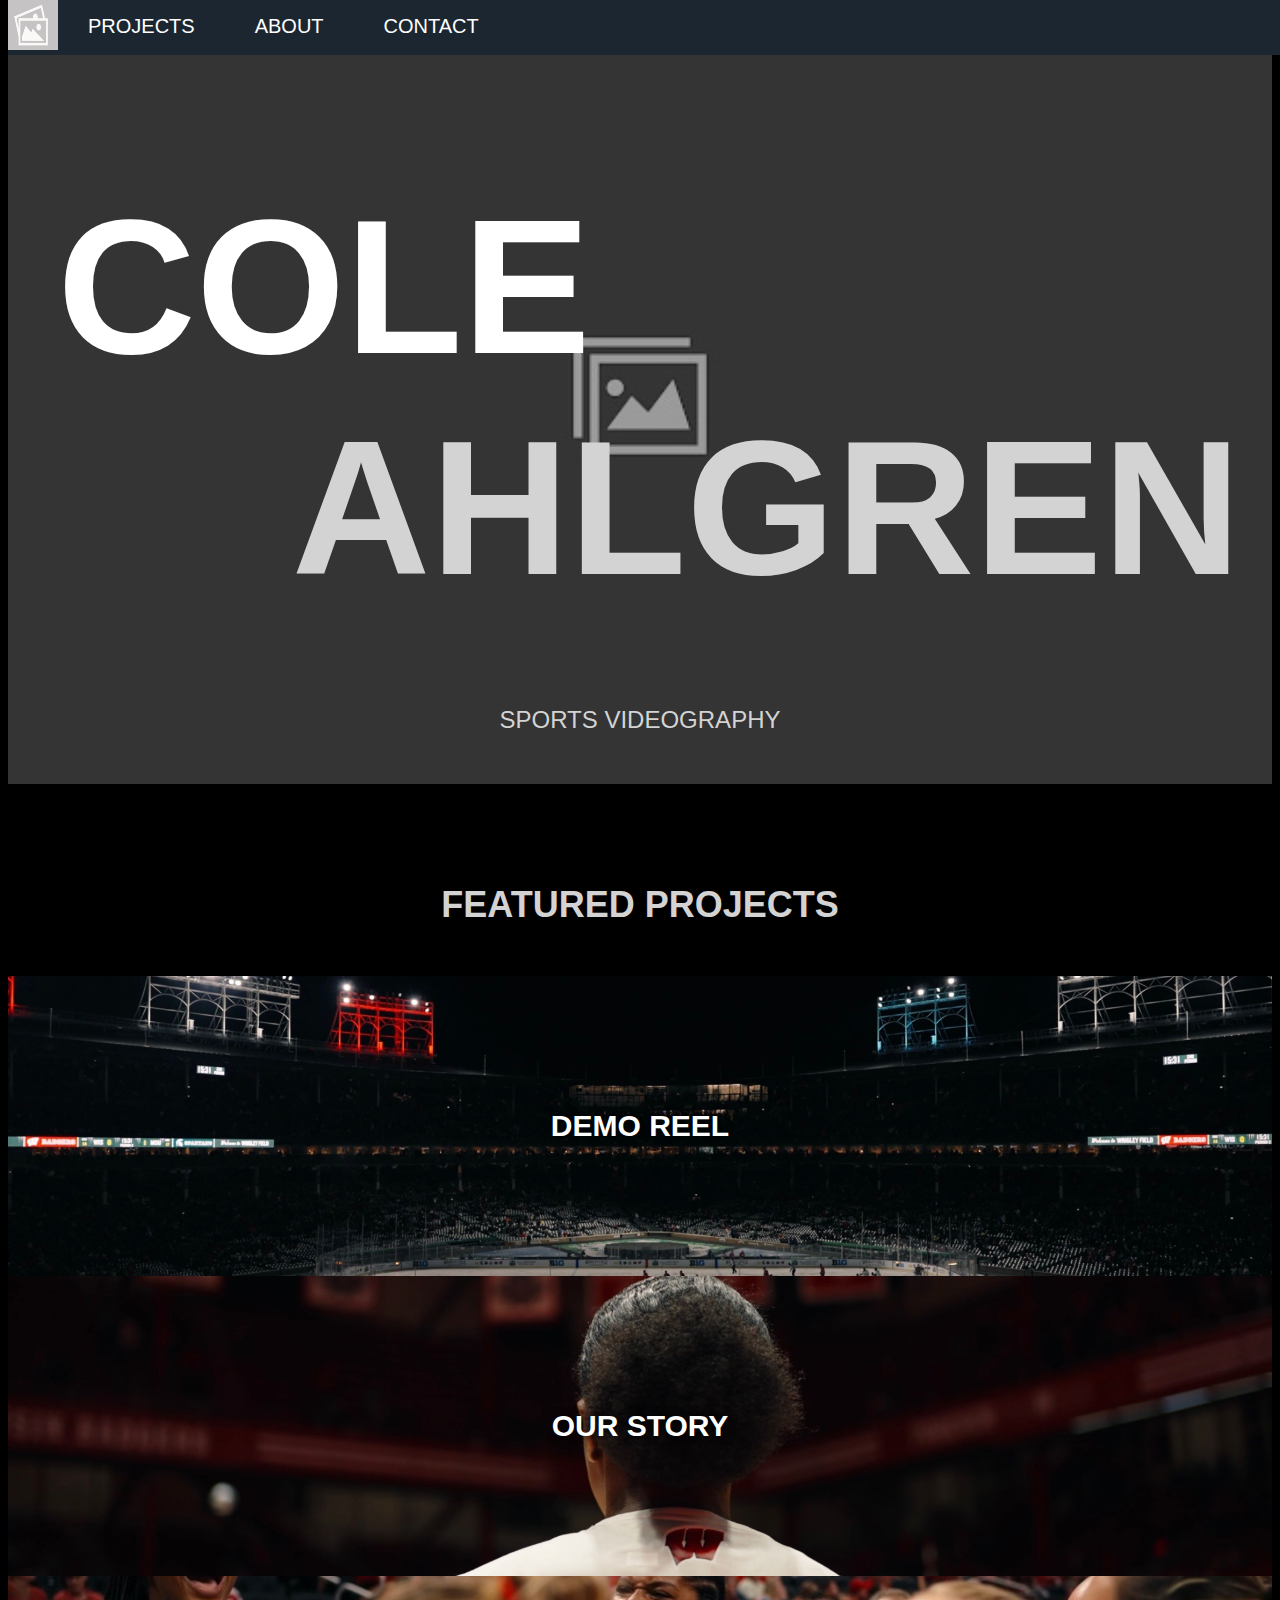
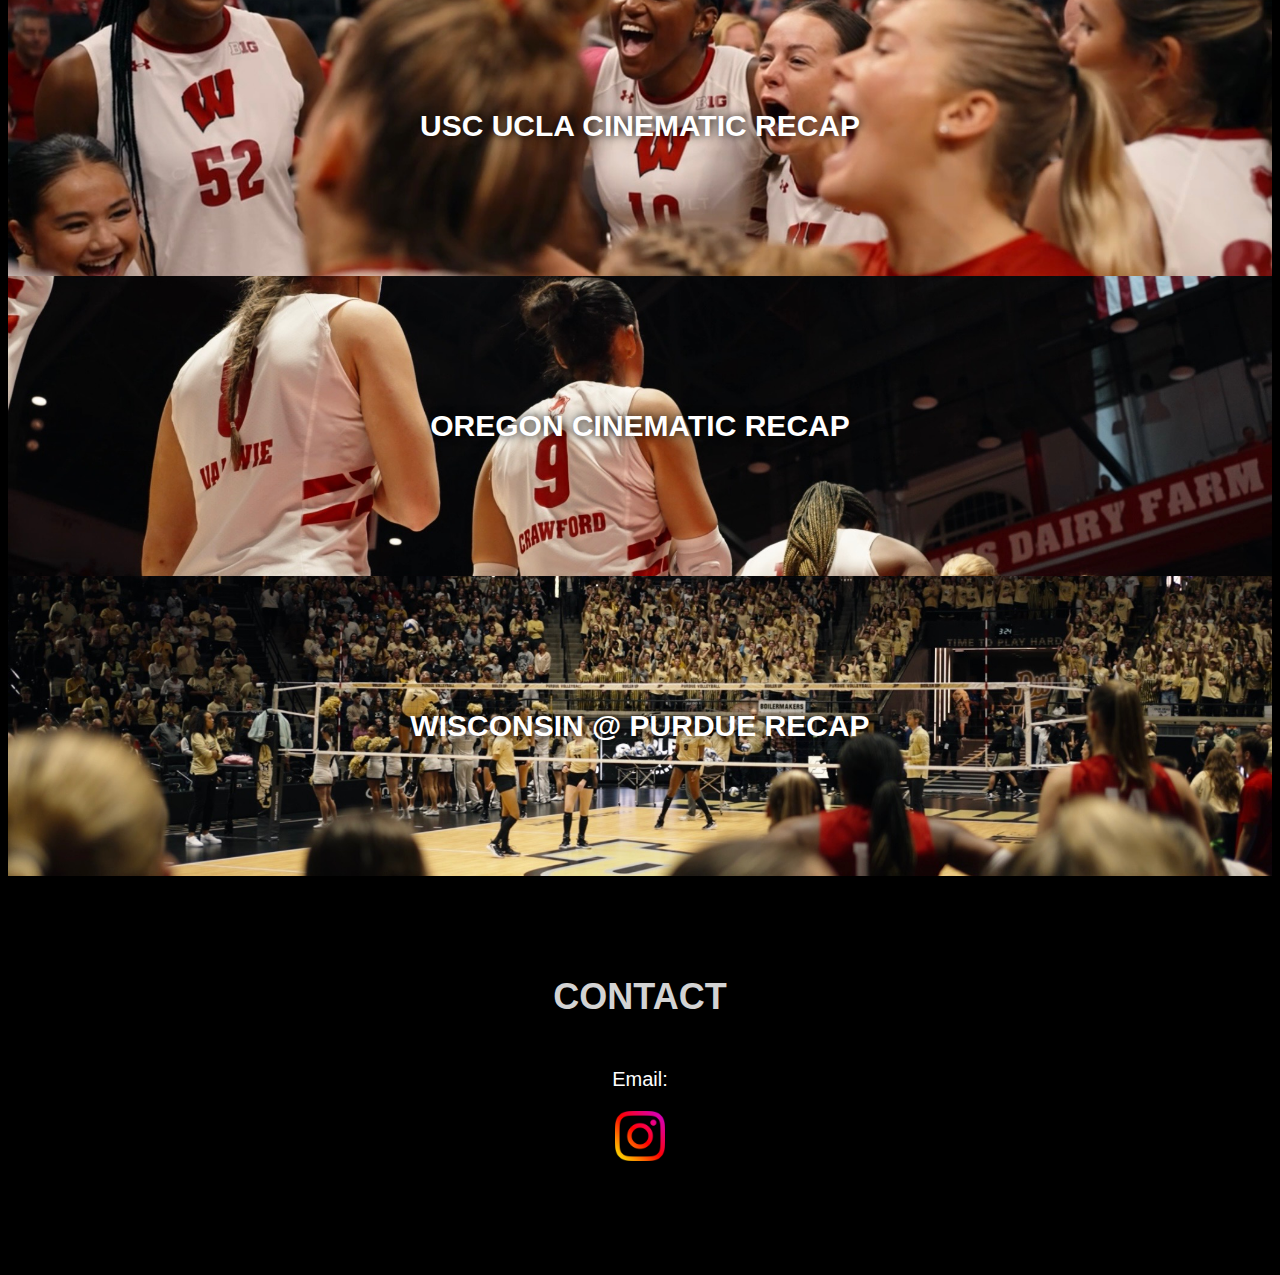
==== commit a0f078b7: "Update index.html" ====
--- a/index.html
+++ b/index.html
@@ -51,37 +51,47 @@
 
 <!-- Testing wide-screen projects button -->
             <div class="container">
-              <a href="https://kenquejadas.github.io/videography-portfolio/project1">
-                  <img src="images/IMG_5422.jpeg" alt="project thumbnail" style="width:100%;height:300px;z-index:0;object-fit:cover;">
-              </a>
+                <div class="thumbnail">
+                  <a href="https://kenquejadas.github.io/videography-portfolio/project1">
+                      <img src="images/IMG_5422.jpeg" alt="project thumbnail" style="width:100%;height:300px;z-index:0;object-fit:cover;">
+                  </a>
+                </div>
               <div class="image-text" ><a href="https://kenquejadas.github.io/videography-portfolio/project1">DEMO REEL</a>
               </div>
             </div>
             <div class="container">
-              <a href="https://kenquejadas.github.io/videography-portfolio/project2">
-                  <img src="images/IMG_5425.jpeg" alt="project thumbnail" style="width:100%;height:300px;z-index:0;object-fit:cover;">
-              </a>
+                <div class="thumbnail">
+                  <a href="https://kenquejadas.github.io/videography-portfolio/project2">
+                      <img src="images/IMG_5425.jpeg" alt="project thumbnail" style="width:100%;height:300px;z-index:0;object-fit:cover;">
+                  </a>
+                </div>
               <div class="image-text" ><a href="https://kenquejadas.github.io/videography-portfolio/project2">OUR STORY</a>
               </div>
             </div>
             <div class="container">
-              <a href="https://kenquejadas.github.io/videography-portfolio/project3">
-                  <img src="images/IMG_5471.jpeg" alt="project thumbnail" style="width:100%;height:300px;z-index:0;object-fit:cover;">
-              </a>
+                <div class="thumbnail">
+                  <a href="https://kenquejadas.github.io/videography-portfolio/project3">
+                      <img src="images/IMG_5471.jpeg" alt="project thumbnail" style="width:100%;height:300px;z-index:0;object-fit:cover;">
+                  </a>
+                </div>
               <div class="image-text" ><a href="https://kenquejadas.github.io/videography-portfolio/project3">USC UCLA CINEMATIC RECAP</a>
               </div>
             </div>
             <div class="container">
-              <a href="https://kenquejadas.github.io/videography-portfolio/project4">
-                  <img src="images/IMG_5429.jpeg" alt="project thumbnail" style="width:100%;height:300px;z-index:0;object-fit:cover;">
-              </a>
+                <div class="thumbnail">
+                  <a href="https://kenquejadas.github.io/videography-portfolio/project4">
+                      <img src="images/IMG_5429.jpeg" alt="project thumbnail" style="width:100%;height:300px;z-index:0;object-fit:cover;">
+                  </a>
+                </div>
               <div class="image-text" ><a href="https://kenquejadas.github.io/videography-portfolio/project4">OREGON CINEMATIC RECAP</a>
               </div>
             </div>
             <div class="container">
-              <a href="https://kenquejadas.github.io/videography-portfolio/project5">
-                  <img src="images/IMG_5430.jpeg" alt="project thumbnail" style="width:100%;height:300px;z-index:0;object-fit:cover;">
-              </a>
+                <div class="thumbnail">
+                  <a href="https://kenquejadas.github.io/videography-portfolio/project5">
+                      <img src="images/IMG_5430.jpeg" alt="project thumbnail" style="width:100%;height:300px;z-index:0;object-fit:cover;">
+                  </a>
+                </div>
               <div class="image-text" ><a href="https://kenquejadas.github.io/videography-portfolio/project5">WISCONSIN @ PURDUE RECAP</a>
               </div>
             </div>
@@ -90,11 +100,9 @@
 
         <div id="contact" style="z-index: 0; position: sticky;">
             <h2>CONTACT</h2>
-            <ul style="margin:5%; display: block; text-align: center;">
-                    <li style="float:none;"><a style="font-size:20px;font-weight:normal;margin:5px;margin-bottom:20px;" href="mailto:someone@example.com">Email: </a>
-                    <li style="float:none;"><a href="https://www.instagram.com/coleahlgren_/">
+            <a style="text-align: center; font-size:20px;font-weight:normal;margin:5px;margin-bottom:20px;" href="mailto:someone@example.com">Email: </a>
+            <a style="text-align:center;" href="https://www.instagram.com/coleahlgren_/">
                         <img src="images/instagram.png" alt="Instagram" style="width:50px;height:50px; margin-bottom: 100px;"></a>
-        </ul>
         </div>
         
     </body>
--- a/main.css
+++ b/main.css
@@ -92,7 +92,14 @@
   transform: translate(-50%, -50%);
 }
 
-.container:hover {
+.thumbnail {
+  width:100%;
+  max-height:300px;
+  z-index:0;
+  object-fit:cover;
+}
+
+.thumbnail:hover {
   	background-color: Crimson;
 	opacity: 0.8;
 }
